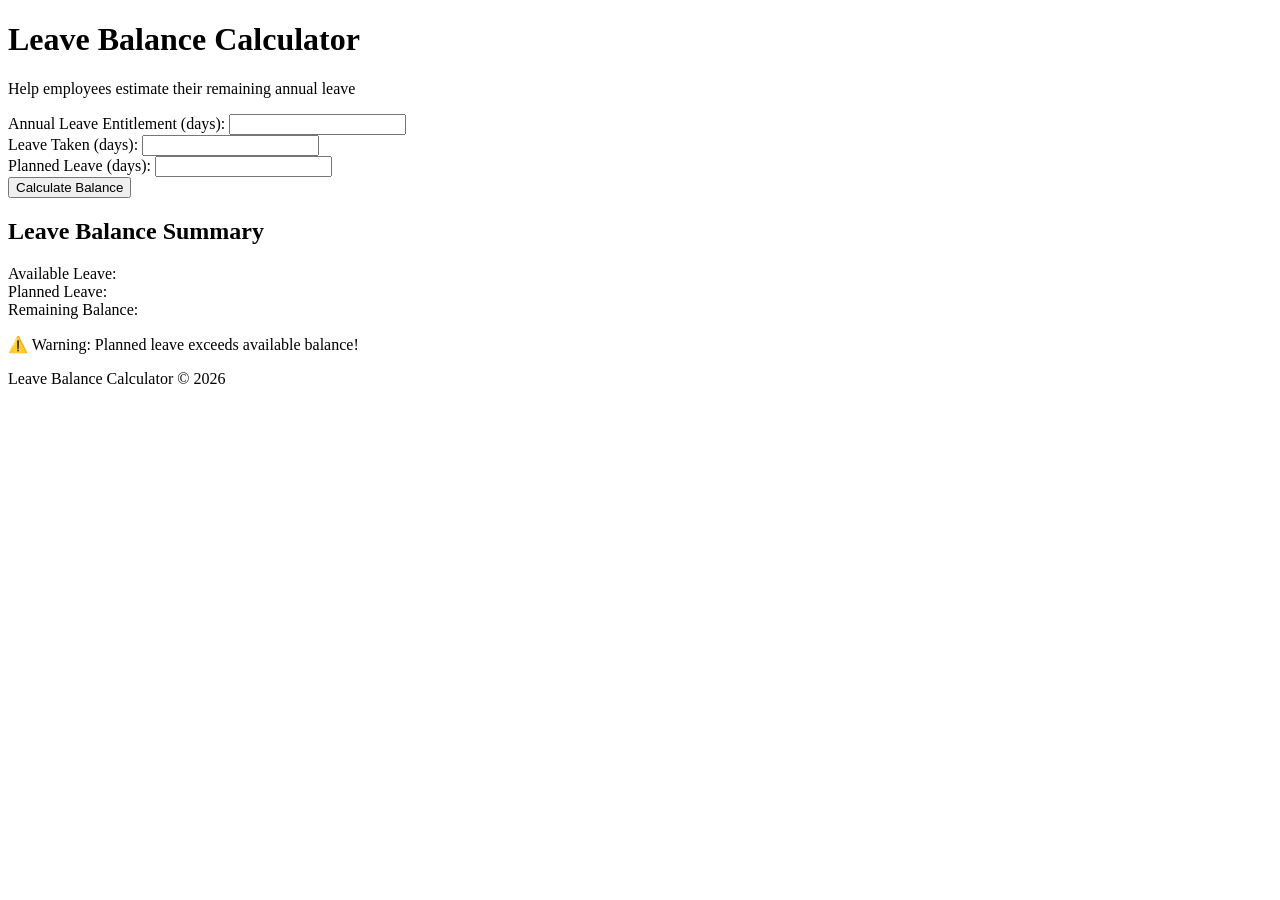
==== previews/APP-20260806-8D9E50AB/index.html @ c3c804b9 "Create preview file: index.html" ====
<!DOCTYPE html>
<html lang="en">
<head>
    <meta charset="UTF-8">
    <meta name="viewport" content="width=device-width, initial-scale=1.0">
    <title>Leave Balance Calculator</title>
    <link rel="stylesheet" href="styles.css">
</head>
<body>
    <div class="container">
        <header>
            <h1>Leave Balance Calculator</h1>
            <p>Help employees estimate their remaining annual leave</p>
        </header>

        <main>
            <form id="leaveForm">
                <div class="form-group">
                    <label for="annualEntitlement">Annual Leave Entitlement (days):</label>
                    <input type="number" id="annualEntitlement" min="0" step="0.5" required>
                </div>

                <div class="form-group">
                    <label for="leaveTaken">Leave Taken (days):</label>
                    <input type="number" id="leaveTaken" min="0" step="0.5" required>
                </div>

                <div class="form-group">
                    <label for="plannedLeave">Planned Leave (days):</label>
                    <input type="number" id="plannedLeave" min="0" step="0.5" required>
                </div>

                <button type="submit">Calculate Balance</button>
            </form>

            <div id="result" class="result hidden">
                <h2>Leave Balance Summary</h2>
                <div class="balance-item">
                    <span>Available Leave:</span>
                    <span id="availableLeave" class="value"></span>
                </div>
                <div class="balance-item">
                    <span>Planned Leave:</span>
                    <span id="plannedLeaveResult" class="value"></span>
                </div>
                <div class="balance-item">
                    <span>Remaining Balance:</span>
                    <span id="remainingBalance" class="value"></span>
                </div>
                <div id="warning" class="warning hidden">
                    <p>⚠️ Warning: Planned leave exceeds available balance!</p>
                </div>
            </div>
        </main>

        <footer>
            <p>Leave Balance Calculator &copy; 2026</p>
        </footer>
    </div>

    <script src="app.js"></script>
</body>
</html>
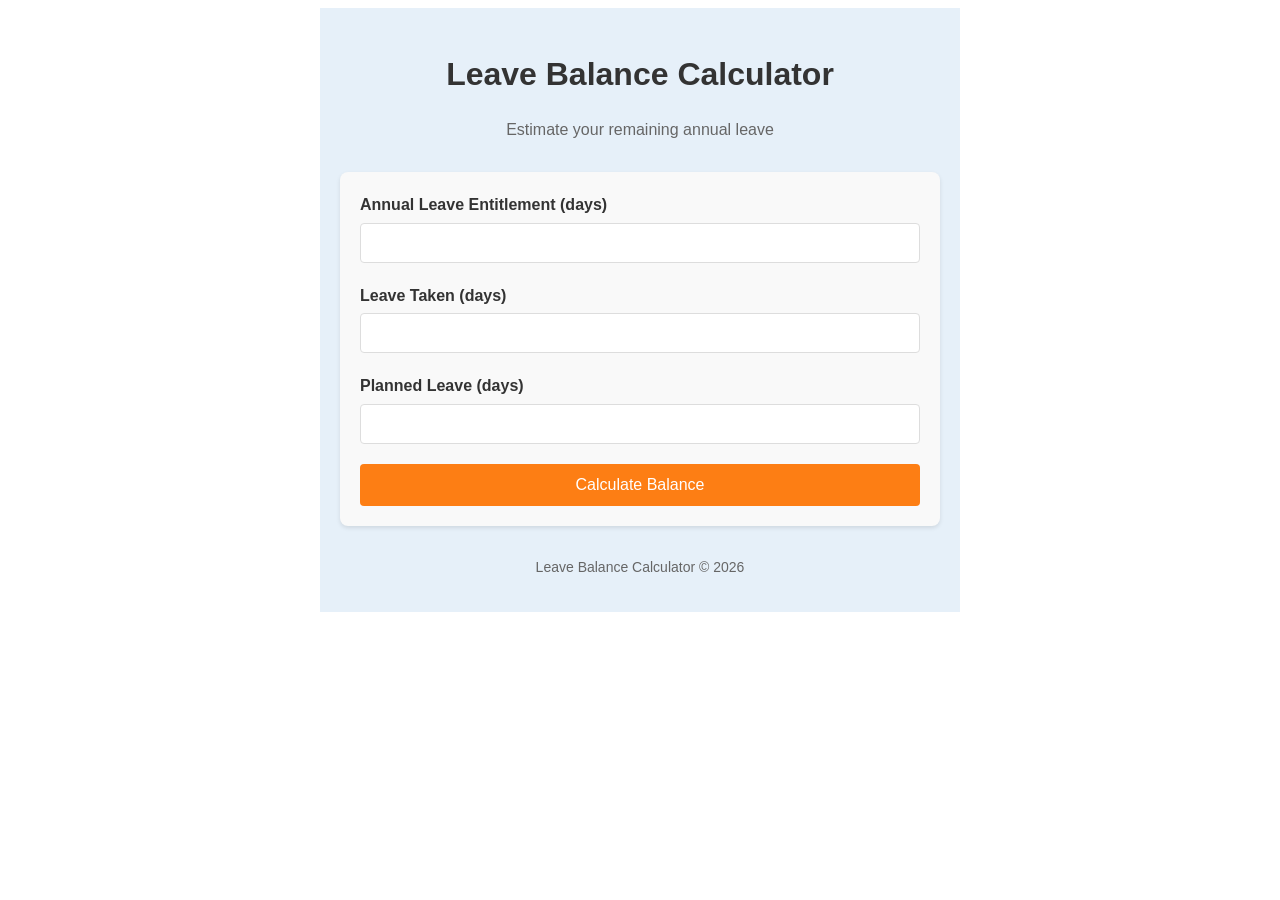
==== commit 135f3f73: "Update preview file: index.html" ====
--- a/previews/APP-20260806-8D9E50AB/index.html
+++ b/previews/APP-20260806-8D9E50AB/index.html
@@ -10,23 +10,23 @@
     <div class="container">
         <header>
             <h1>Leave Balance Calculator</h1>
-            <p>Help employees estimate their remaining annual leave</p>
+            <p>Estimate your remaining annual leave</p>
         </header>
 
         <main>
             <form id="leaveForm">
                 <div class="form-group">
-                    <label for="annualEntitlement">Annual Leave Entitlement (days):</label>
+                    <label for="annualEntitlement">Annual Leave Entitlement (days)</label>
                     <input type="number" id="annualEntitlement" min="0" step="0.5" required>
                 </div>
 
                 <div class="form-group">
-                    <label for="leaveTaken">Leave Taken (days):</label>
+                    <label for="leaveTaken">Leave Taken (days)</label>
                     <input type="number" id="leaveTaken" min="0" step="0.5" required>
                 </div>
 
                 <div class="form-group">
-                    <label for="plannedLeave">Planned Leave (days):</label>
+                    <label for="plannedLeave">Planned Leave (days)</label>
                     <input type="number" id="plannedLeave" min="0" step="0.5" required>
                 </div>
 
@@ -35,17 +35,10 @@
 
             <div id="result" class="result hidden">
                 <h2>Leave Balance Summary</h2>
-                <div class="balance-item">
-                    <span>Available Leave:</span>
-                    <span id="availableLeave" class="value"></span>
-                </div>
-                <div class="balance-item">
-                    <span>Planned Leave:</span>
-                    <span id="plannedLeaveResult" class="value"></span>
-                </div>
-                <div class="balance-item">
-                    <span>Remaining Balance:</span>
-                    <span id="remainingBalance" class="value"></span>
+                <div class="balance-info">
+                    <p><strong>Available Leave:</strong> <span id="availableLeave"></span> days</p>
+                    <p><strong>Total Leave Used:</strong> <span id="totalUsed"></span> days</p>
+                    <p><strong>Estimated Remaining:</strong> <span id="remainingLeave"></span> days</p>
                 </div>
                 <div id="warning" class="warning hidden">
                     <p>⚠️ Warning: Planned leave exceeds available balance!</p>
--- a/previews/APP-20260806-8D9E50AB/styles.css
+++ b/previews/APP-20260806-8D9E50AB/styles.css
@@ -0,0 +1,131 @@
+.container {
+    max-width: 600px;
+    margin: 0 auto;
+    padding: 20px;
+    font-family: Arial, sans-serif;
+    line-height: 1.6;
+    background-color: #e6f0f9;
+}
+
+header {
+    text-align: center;
+    margin-bottom: 30px;
+}
+
+h1 {
+    color: #333;
+    margin-bottom: 10px;
+}
+
+p {
+    color: #666;
+}
+
+main {
+    background-color: #f9f9f9;
+    padding: 20px;
+    border-radius: 8px;
+    box-shadow: 0 2px 4px rgba(0,0,0,0.1);
+}
+
+.form-group {
+    margin-bottom: 20px;
+}
+
+label {
+    display: block;
+    margin-bottom: 5px;
+    font-weight: bold;
+    color: #333;
+}
+
+input[type="number"] {
+    width: 100%;
+    padding: 10px;
+    border: 1px solid #ddd;
+    border-radius: 4px;
+    box-sizing: border-box;
+    font-size: 16px;
+}
+
+button {
+    width: 100%;
+    padding: 12px;
+    background-color: #fd7e14;
+    color: white;
+    border: none;
+    border-radius: 4px;
+    font-size: 16px;
+    cursor: pointer;
+    transition: background-color 0.3s;
+}
+
+button:hover {
+    background-color: #e66c00;
+}
+
+.result {
+    margin-top: 30px;
+    padding: 20px;
+    background-color: #e9f7ef;
+    border-radius: 8px;
+    border-left: 4px solid #28a745;
+}
+
+h2 {
+    margin-top: 0;
+    color: #333;
+}
+
+.balance-item {
+    display: flex;
+    justify-content: space-between;
+    margin-bottom: 10px;
+    padding-bottom: 10px;
+    border-bottom: 1px solid #ddd;
+}
+
+.balance-item:last-child {
+    border-bottom: none;
+}
+
+.value {
+    font-weight: bold;
+    color: #333;
+}
+
+.warning {
+    margin-top: 20px;
+    padding: 15px;
+    background-color: #fff3cd;
+    border: 1px solid #ffeaa7;
+    border-radius: 4px;
+    color: #856404;
+    text-align: center;
+}
+
+.hidden {
+    display: none;
+}
+
+footer {
+    text-align: center;
+    margin-top: 30px;
+    color: #666;
+    font-size: 14px;
+}
+
+@media (max-width: 600px) {
+    .container {
+        padding: 10px;
+    }
+    
+    main {
+        padding: 15px;
+    }
+    
+    .balance-item {
+        flex-direction: column;
+        gap: 5px;
+    }
+}
